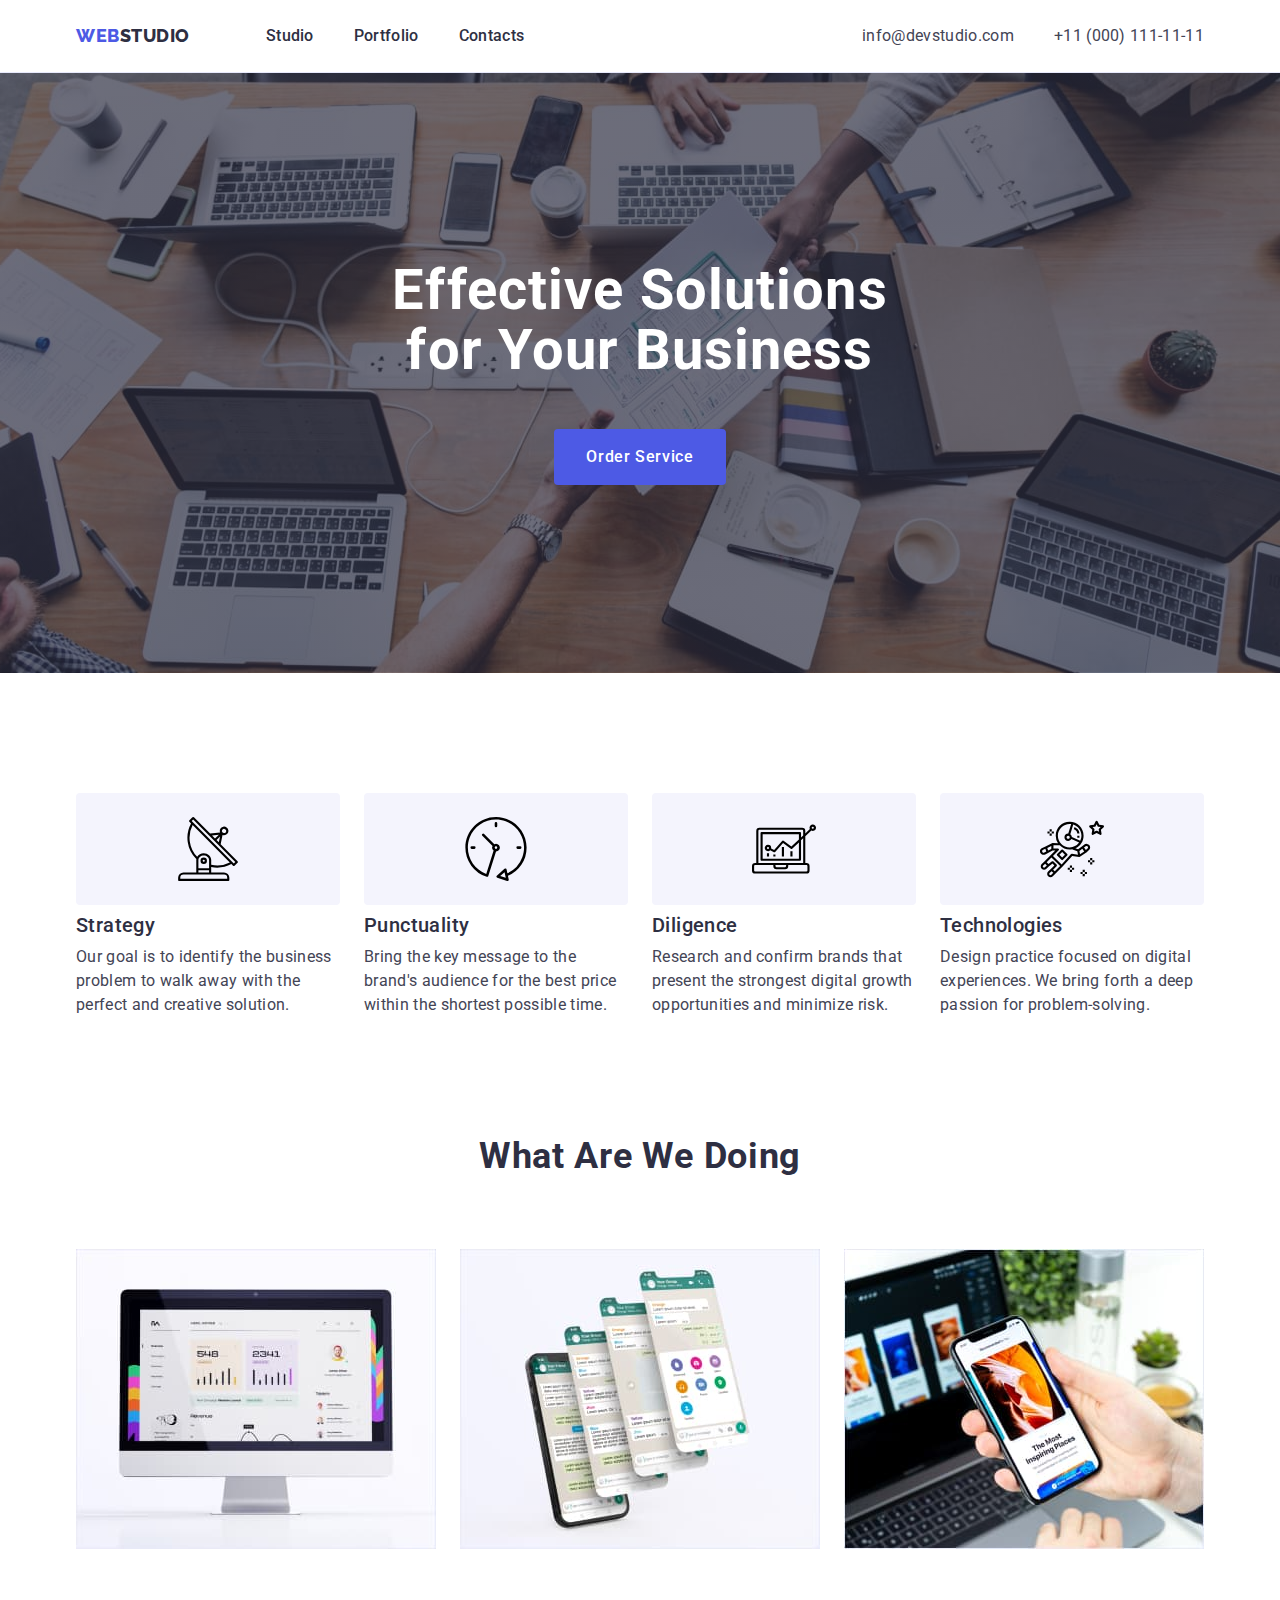
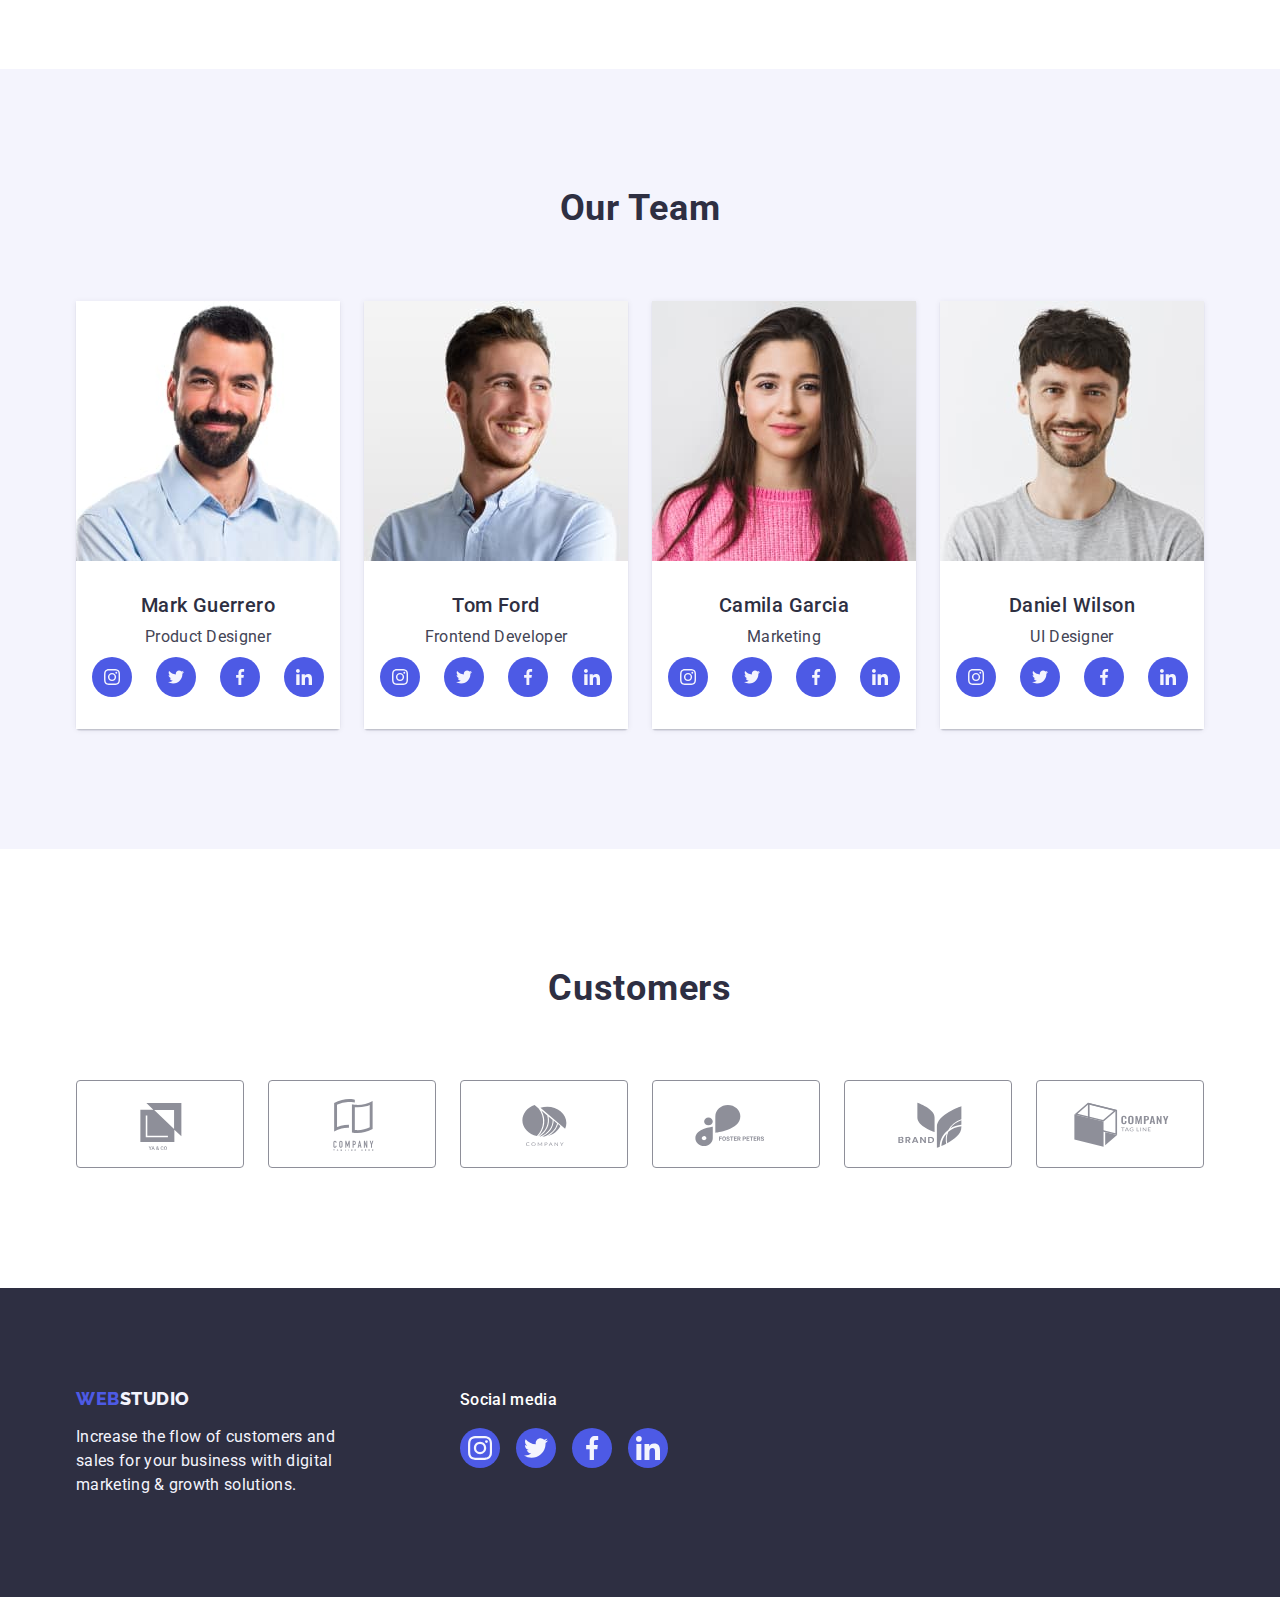
==== index.html @ 3b1a3459 "Initial commit" ====
<!DOCTYPE html>
<html lang="en">
  <head>
    <meta charset="UTF-8" />
    <meta http-equiv="X-UA-Compatible" content="IE=edge" />
    <meta name="viewport" content="width=device-width, initial-scale=1.0" />
    <title>WEBSTUDIO</title>
    <link rel="preconnect" href="https://fonts.googleapis.com" />
    <link rel="preconnect" href="https://fonts.gstatic.com" crossorigin />
    <link
      href="https://fonts.googleapis.com/css2?family=Raleway:wght@800&family=Roboto:wght@400;500;700;900&display=swap"
      rel="stylesheet"
    />
    <link
      rel="stylesheet"
      href="https://cdn.jsdelivr.net/npm/modern-normalize@1.1.0/modern-normalize.min.css"
    />
    <link rel="stylesheet" href="./css/styles.css" />
  </head>
  <body>
    <header class="header">
      <div class="container-header container">
        <nav class="container-nav">
          <a href="./index.html" class="link header-logo"
            >Web<span class="color">Studio</span></a
          >
          <ul class="list list-nav">
            <li><a href="./index.html" class="link nav-link">Studio</a></li>
            <li>
              <a href="./portfolio.html" class="link nav-link">Portfolio</a>
            </li>
            <li><a href="" class="link nav-link">Contacts</a></li>
          </ul>
        </nav>
        <address class="contact">
          <ul class="list list-contact">
            <li>
              <a href="mailto:info@devstudio.com" class="link contact-link"
                >info@devstudio.com</a
              >
            </li>
            <li>
              <a href="tel:+110001111111" class="link contact-link"
                >+11 (000) 111-11-11</a
              >
            </li>
          </ul>
        </address>
      </div>
    </header>
    <main>
      <section class="section-hero">
        <div class="container">
          <h1 class="hero-title">Effective Solutions for Your Business</h1>
          <button type="button" class="hero-btn">Order Service</button>
        </div>
      </section>
      <section class="section-features">
        <div class="container">
          <h2 hidden class="features">Features</h2>

          <ul class="list features-container">
            <li class="features-item">
              <div class="features-icon">
                <svg width="64" height="64">
                  <use href="./images/icons.svg#icon-1"></use>
                </svg>
              </div>
              <h3 class="features-title">Strategy</h3>
              <p class="features-text">
                Our goal is to identify the business problem to walk away with
                the perfect and creative solution.
              </p>
            </li>
            <li class="features-item">
              <div class="features-icon">
                <svg width="64" height="64">
                  <use href="./images/icons.svg#icon-2"></use>
                </svg>
              </div>
              <h3 class="features-title">Punctuality</h3>
              <p class="features-text">
                Bring the key message to the brand's audience for the best price
                within the shortest possible time.
              </p>
            </li>
            <li class="features-item">
              <div class="features-icon">
                <svg width="64" height="64">
                  <use href="./images/icons.svg#icon-3"></use>
                </svg>
              </div>
              <h3 class="features-title">Diligence</h3>
              <p class="features-text">
                Research and confirm brands that present the strongest digital
                growth opportunities and minimize risk.
              </p>
            </li>
            <li class="features-item">
              <div class="features-icon">
                <svg width="64" height="64">
                  <use href="./images/icons.svg#icon-4"></use>
                </svg>
              </div>
              <h3 class="features-title">Technologies</h3>
              <p class="features-text">
                Design practice focused on digital experiences. We bring forth a
                deep passion for problem-solving.
              </p>
            </li>
          </ul>
        </div>
      </section>
      <section class="section-works">
        <div class="container">
          <h2 class="works-title">What are we doing</h2>
          <ul class="list works-container">
            <li class="pic">
              <img
                src="./images/img-1-descpot.jpg"
                alt="computer monitor"
                width="360"
                height="300"
              />
            </li>
            <li class="pic">
              <img
                src="./images/img-2-telscreens.jpg"
                alt="4 phone screens"
                width="360"
                height="300"
              />
            </li>
            <li class="pic">
              <img
                src="./images/img-3-mobile.jpg"
                alt="phone and laptop"
                width="360"
                height="300"
              />
            </li>
          </ul>
        </div>
      </section>
      <section class="section-team">
        <div class="container">
          <h2 class="team-title">Our Team</h2>
          <ul class="list team-list-container">
            <li class="team-item">
              <img
                src="./images/1-team.jpg"
                alt="man with a beard"
                width="264"
                height="260"
                class="team-avatar"
              />
              <div class="team-subtitle">
                <h3 class="avatar-title">Mark Guerrero</h3>
                <p class="avatar-text">Product Designer</p>
                <ul class="social-list list">
                  <li class="social-link-item">
                    <a
                      href=""
                      class="social-link link"
                      target="_blank"
                      rel="noopener noreferrer"
                      aria-label="Instagram icon"
                    >
                      <svg class="social-icon" width="16" height="16">
                        <use href="./images/icons.svg#instagram"></use>
                      </svg>
                    </a>
                  </li>
                  <li class="social-link-item">
                    <a
                      href=""
                      class="social-link link"
                      target="_blank"
                      rel="noopener noreferrer"
                      aria-label="Twitter icon"
                    >
                      <svg class="social-icon" width="16" height="16">
                        <use href="./images/icons.svg#twitter"></use>
                      </svg>
                    </a>
                  </li>
                  <li class="social-link-item">
                    <a
                      href=""
                      class="social-link link"
                      target="_blank"
                      rel="noopener noreferrer"
                      aria-label="Facebook icon"
                    >
                      <svg class="social-icon" width="16" height="16">
                        <use href="./images/icons.svg#facebook"></use>
                      </svg>
                    </a>
                  </li>
                  <li class="social-link-item">
                    <a
                      href=""
                      class="social-link link"
                      target="_blank"
                      rel="noopener noreferrer"
                      aria-label="Linkedin icon"
                    >
                      <svg class="social-icon" width="16" height="16">
                        <use href="./images/icons.svg#linkedin"></use>
                      </svg>
                    </a>
                  </li>
                </ul>
              </div>
            </li>
            <li class="team-item">
              <img
                src="./images/2-team.jpg"
                alt="smiling blond guy"
                width="264"
                height="260"
                class="team-avatar"
              />
              <div class="team-subtitle">
                <h3 class="avatar-title">Tom Ford</h3>
                <p class="avatar-text">Frontend Developer</p>
                <ul class="social-list list">
                  <li class="social-link-item">
                    <a
                      href=""
                      class="social-link link"
                      target="_blank"
                      rel="noopener noreferrer"
                      aria-label="Instagram icon"
                    >
                      <svg class="social-icon" width="16" height="16">
                        <use href="./images/icons.svg#instagram"></use>
                      </svg>
                    </a>
                  </li>
                  <li class="social-link-item">
                    <a
                      href=""
                      class="social-link link"
                      target="_blank"
                      rel="noopener noreferrer"
                      aria-label="Twitter icon"
                    >
                      <svg class="social-icon" width="16" height="16">
                        <use href="./images/icons.svg#twitter"></use>
                      </svg>
                    </a>
                  </li>
                  <li class="social-link-item">
                    <a
                      href=""
                      class="social-link link"
                      target="_blank"
                      rel="noopener noreferrer"
                      aria-label="Facebook icon"
                    >
                      <svg class="social-icon" width="16" height="16">
                        <use href="./images/icons.svg#facebook"></use>
                      </svg>
                    </a>
                  </li>
                  <li class="social-link-item">
                    <a
                      href=""
                      class="social-link link"
                      target="_blank"
                      rel="noopener noreferrer"
                      aria-label="Linkedin icon"
                    >
                      <svg class="social-icon" width="16" height="16">
                        <use href="./images/icons.svg#linkedin"></use>
                      </svg>
                    </a>
                  </li>
                </ul>
              </div>
            </li>
            <li class="team-item">
              <img
                src="./images/3-team.jpg"
                alt="girl with long hair"
                width="264"
                height="260"
                class="team-avatar"
              />
              <div class="team-subtitle">
                <h3 class="avatar-title">Camila Garcia</h3>
                <p class="avatar-text">Marketing</p>
                <ul class="social-list list">
                  <li class="social-link-item">
                    <a
                      href=""
                      class="social-link link"
                      target="_blank"
                      rel="noopener noreferrer"
                      aria-label="Instagram icon"
                    >
                      <svg class="social-icon" width="16" height="16">
                        <use href="./images/icons.svg#instagram"></use>
                      </svg>
                    </a>
                  </li>
                  <li class="social-link-item">
                    <a
                      href=""
                      class="social-link link"
                      target="_blank"
                      rel="noopener noreferrer"
                      aria-label="Twitter icon"
                    >
                      <svg class="social-icon" width="16" height="16">
                        <use href="./images/icons.svg#twitter"></use>
                      </svg>
                    </a>
                  </li>
                  <li class="social-link-item">
                    <a
                      href=""
                      class="social-link link"
                      target="_blank"
                      rel="noopener noreferrer"
                      aria-label="Facebook icon"
                    >
                      <svg class="social-icon" width="16" height="16">
                        <use href="./images/icons.svg#facebook"></use>
                      </svg>
                    </a>
                  </li>
                  <li class="social-link-item">
                    <a
                      href=""
                      class="social-link link"
                      target="_blank"
                      rel="noopener noreferrer"
                      aria-label="Linkedin icon"
                    >
                      <svg class="social-icon" width="16" height="16">
                        <use href="./images/icons.svg#linkedin"></use>
                      </svg>
                    </a>
                  </li>
                </ul>
              </div>
            </li>
            <li class="team-item">
              <img
                src="./images/4-team.jpg"
                alt="smiling brunette guy"
                width="264"
                height="260"
                class="team-avatar"
              />
              <div class="team-subtitle">
                <h3 class="avatar-title">Daniel Wilson</h3>
                <p class="avatar-text">UI Designer</p>
                <ul class="social-list list">
                  <li class="social-link-item">
                    <a
                      href=""
                      class="social-link link"
                      target="_blank"
                      rel="noopener noreferrer"
                      aria-label="Instagram icon"
                    >
                      <svg class="social-icon" width="16" height="16">
                        <use href="./images/icons.svg#instagram"></use>
                      </svg>
                    </a>
                  </li>
                  <li class="social-link-item">
                    <a
                      href=""
                      class="social-link link"
                      target="_blank"
                      rel="noopener noreferrer"
                      aria-label="Twitter icon"
                    >
                      <svg class="social-icon" width="16" height="16">
                        <use href="./images/icons.svg#twitter"></use>
                      </svg>
                    </a>
                  </li>
                  <li class="social-link-item">
                    <a
                      href=""
                      class="social-link link"
                      target="_blank"
                      rel="noopener noreferrer"
                      aria-label="Facebook icon"
                    >
                      <svg class="social-icon" width="16" height="16">
                        <use href="./images/icons.svg#facebook"></use>
                      </svg>
                    </a>
                  </li>
                  <li class="social-link-item">
                    <a
                      href=""
                      class="social-link link"
                      target="_blank"
                      rel="noopener noreferrer"
                      aria-label="Linkedin icon"
                    >
                      <svg class="social-icon" width="16" height="16">
                        <use href="./images/icons.svg#linkedin"></use>
                      </svg>
                    </a>
                  </li>
                </ul>
              </div>
            </li>
          </ul>
        </div>
      </section>
      <section class="section-customers">
        <div class="container">
          <h2 class="customers-title">Customers</h2>
          <ul class="list customers-list">
            <li class="customers-item">
              <a href="" class="customers-link">
                <svg class="customers-icon" width="104" height="56">
                  <use href="./images/icons.svg#logo-1"></use>
                </svg>
              </a>
            </li>
            <li class="customers-item">
              <a href="" class="customers-link">
                <svg class="customers-icon" width="104" height="56">
                  <use href="./images/icons.svg#logo-2"></use>
                </svg>
              </a>
            </li>
            <li class="customers-item">
              <a href="" class="customers-link">
                <svg class="customers-icon" width="104" height="56">
                  <use href="./images/icons.svg#logo-3"></use>
                </svg>
              </a>
            </li>
            <li class="customers-item">
              <a href="" class="customers-link">
                <svg class="customers-icon" width="104" height="56">
                  <use href="./images/icons.svg#logo-4"></use>
                </svg>
              </a>
            </li>
            <li class="customers-item">
              <a href="" class="customers-link">
                <svg class="customers-icon" width="104" height="56">
                  <use href="./images/icons.svg#logo-5"></use>
                </svg>
              </a>
            </li>
            <li class="customers-item">
              <a href="" class="customers-link">
                <svg class="customers-icon" width="104" height="56">
                  <use href="./images/icons.svg#logo-6"></use>
                </svg>
              </a>
            </li>
          </ul>
        </div>
      </section>
    </main>
    <footer class="footer">
      <div class="container footer-container">
        <div class="leftside-footer">
          <a href="./index.html" class="link footer-logo"
            >Web<span class="color">Studio</span></a
          >
          <p class="footer-text">
            Increase the flow of customers and sales for your business with
            digital marketing & growth solutions.
          </p>
        </div>
        <div class="rightside-footer">
          <p class="footer-subtitle">Social media</p>
          <ul class="list footer-social-list">
            <li class="footer-item">
              <a
                href=""
                class="link footer-social-link"
                target="_blank"
                rel="noopener noreferrer"
                aria-label="Instagram icon"
              >
                <svg class="footer-social-icon" width="24" height="24">
                  <use href="./images/icons.svg#instagram"></use>
                </svg>
              </a>
            </li>
            <li class="footer-item">
              <a
                href=""
                class="link footer-social-link"
                target="_blank"
                rel="noopener noreferrer"
                aria-label="Instagram icon"
              >
                <svg class="footer-social-icon" width="24" height="24">
                  <use href="./images/icons.svg#twitter"></use>
                </svg>
              </a>
            </li>
            <li class="footer-item">
              <a
                href=""
                class="link footer-social-link"
                target="_blank"
                rel="noopener noreferrer"
                aria-label="Instagram icon"
              >
                <svg class="footer-social-icon" width="24" height="24">
                  <use href="./images/icons.svg#facebook"></use>
                </svg>
              </a>
            </li>
            <li class="footer-item">
              <a
                href=""
                class="link footer-social-link"
                target="_blank"
                rel="noopener noreferrer"
                aria-label="Instagram icon"
              >
                <svg class="footer-social-icon" width="24" height="24">
                  <use href="./images/icons.svg#linkedin"></use>
                </svg>
              </a>
            </li>
          </ul>
        </div>
      </div>
    </footer>
  </body>
</html>
---- css/styles.css ----
:root {
    --color-iris: #4d5ae5;
    --color-ocean: #404bbf;
    --color-navy-blue: #2e2f42;
    --color-green: #31d0aa;
    --color-slate: #434455;
    --color-light-slate: #8e8f99;
    --color-cornflower: #e7e9fc;
    --color-cloud: #f4f4fd;
    --color-navy-blue-modal: #2e2f42;
    --color-grey: #2e2f42;
    --color-white: #ffffff;
    --color-dairy: #fcfcfc;
}

body {
    background-color: var(--color-white);
    color: var(--color-slate);
    font-family: Roboto, sans-serif;
    font-style: normal;
    font-weight: 400;
    font-size: 16px;
    line-height: 1.5;
    letter-spacing: 0.02em;
}

.container {
    width: 1158px;
    margin-left: auto;
    margin-right: auto;
    padding-left: 15px;
    padding-right: 15px;
}

/* Reset */
.list {
    list-style: none;
    margin: 0;
    padding: 0;
}

.link {
    text-decoration: none;
    color: currentColor;
}

h1,
h2,
h3,
h4,
h5,
h6,
p {
    margin: 0;
}

img {
    display: block;
}

/* Header */

.header {
    border-bottom: 1px solid var(--color-cornflower);
    box-shadow: 0px 2px 1px rgba(46, 47, 66, 0.08), 0px 1px 1px rgba(46, 47, 66, 0.16), 0px 1px 6px rgba(46, 47, 66, 0.08);
}

.header-logo {
    margin-right: 76px;
    color: var(--color-iris);
    font-family: 'Raleway', sans-serif;
    font-weight: 800;
    font-size: 18px;
    line-height: 1.17;
    display: flex;
    align-items: center;
    letter-spacing: 0.03em;
    text-transform: uppercase;
}

.header-logo .color {
    display: block;        
    color: var(--color-navy-blue);
}

.nav-link {
    display: block;
    padding-top: 24px;
    padding-bottom: 24px;

    color: var(--color-navy-blue);
    font-family: Roboto, sans-serif;
    font-weight: 500;
    font-size: 16px;
    line-height: 1.5;
}

.contact {
    font-style: normal;
    margin-left: auto;
}

.contact-link {
    display: block;
    padding-top: 24px;
    padding-bottom: 24px;

    color: var(--color-slate);
    font-weight: 400;
    font-size: 16px;
    line-height: 1.5;
    font-style: normal;
}

.nav-link:hover,
.nav-link:focus,
.contact-link:hover,
.contact-link:focus {
    color: var(--color-ocean);
}

.container-header,
.container-nav,
.list-nav,
.list-contact {
    display: flex;
    align-items: center;
}
.list-nav,
.list-contact {
    gap: 40px;
}

/* Hero */
.section-hero {
    background-color: var(--color-navy-blue);
    padding-top: 188px;
    padding-bottom: 188px;
    max-width: 1440px;
    margin-left: auto;
    margin-right: auto;
    background-image: linear-gradient(rgba(46, 47, 66, 0.7), rgba(46, 47, 66, 0.7)), 
    url(../images/backgrounds/hero-image.jpg);
    background-repeat: no-repeat;
    background-size: cover;
    background-position: center;
}

.hero-title {
    max-width: 496px;   
    margin-right: auto;
    margin-left: auto;
    margin-bottom: 48px;

    color: var(--color-white);
    font-weight: 700;
    font-size: 56px;
    line-height: 1.07;
    text-align: center;
    letter-spacing: 0.02em
}

.hero-btn {
    display: block;
    min-width: 169px;
    height: 56px;
    margin-right: auto;
    margin-left: auto;
    padding: 16px 32px;    
    text-align: center;
    color: var(--color-white);
    background-color: var(--color-iris);
    font-family: "Roboto", sans-serif;
    font-weight: 500;
    font-size: 16px;
    line-height: 1.5;
    letter-spacing: 0.04em;
    cursor: pointer;
    border: none;
    border-radius: 4px;
}

.hero-btn:hover,
.hero-btn:focus {
    background-color: var(--color-ocean);
    border: none;
    border-radius: 4px;
}

/* Features */
.section-features {
    padding-top: 120px;
    padding-bottom: 120px;
}

.features-container {
    display: flex;
    flex-wrap: wrap;
    gap: 24px;
}

.features-item {
    display: block;
    width: calc((100% - 24px * 3) / 4);
}

.features-title {
    margin-bottom: 8px;
    color: var(--color-navy-blue);
    font-weight: 500;
    font-size: 20px;
    line-height: 1.2;
    letter-spacing: 0.02em
}
.features-icon {
    display: flex;
    align-items: center;
    justify-content: center;
    height: 112px;
    
    margin-bottom: 8px;
    background-color: var(--color-cloud);
    border-radius: 4px; 
}

/* what are we doing */
.section-works {
    padding-bottom: 120px;
}

.works-container {
    display: flex;
    flex-wrap: wrap;
    gap: 24px;
}
.pic {
    width: calc((100% - 48px) / 3);
}


/* Titles works&team */
.works-title,
.team-title,
.customers-title {
    margin-bottom: 72px;
    color: var(--color-navy-blue);
    font-weight: 700;
    font-size: 36px;
    line-height: 1.11;
    text-align: center;
    text-transform: capitalize;
    letter-spacing: 0.02em;
}

/* Team */
.section-team {
    padding-top: 120px;
    padding-bottom: 120px;
    background-color: var(--color-cloud);
}

.team-list-container {
    display: flex;
    flex-wrap: wrap;
    gap: 24px;
}
.team-item {
    box-shadow: 0px 1px 6px rgba(46, 47, 66, 0.08), 0px 1px 1px rgba(46, 47, 66, 0.16), 0px 2px 1px rgba(46, 47, 66, 0.08);
    border-radius: 0px 0px 4px 4px;
}
.team-subtitle {
    padding: 32px 0;
    background-color: var(--color-white);
}
.avatar-text {
    margin-bottom: 8px;
}
.social-list{
    display: flex;
    justify-content: center;
    gap: 24px;
}
.social-link {
    display: flex;
    justify-content: center;
    align-items: center;
    width: 40px;
    height: 40px;
    border-radius: 50%;
    background-color: var(--color-iris);
    color: var(--color-cloud);
}
.social-link:hover,
.social-link:focus {
    background-color: var(--color-ocean);
}
.social-icon {
    fill: currentColor;
}

/* Titles avatar&examples */
.avatar-title,
.examples-title {
    margin-bottom: 8px;
    color: var(--color-navy-blue);
    font-weight: 500;
    font-size: 20px;
    line-height: 1.2;
    letter-spacing: 0.02em
}

.avatar-title,
.avatar-text {
    text-align: center;
}

/* Customers */
.section-customers {
    padding-top: 120px;
    padding-bottom: 120px;
}
.customers-title {
    line-height: 1.1
}
.customers-list {
    display: flex;
    justify-content: center;
    gap: 24px;    
}
.customers-link {
    display: flex;
    justify-content: center;
    align-items: center;
    width: 168px;
    height: 88px;
    border: 1px solid var(--color-light-slate);
    border-radius: 4px;
    color: var(--color-light-slate);
}
.customers-link:hover,
.customers-link:focus {   
    border: 1px solid var(--color-ocean);
    color: var(--color-ocean);
}
.customers-icon {
    fill: currentColor;
}


/* Portfolio filter btn */
.filter-btn {
    padding: 12px 24px;
    color: var(--color-iris);
    background-color: var(--color-cloud);
    font-family: 'Roboto', sans-serif;
    font-style: normal;
    font-weight: 500;
    font-size: 16px;
    line-height: 1.5;
    align-items: center;
    text-align: center;
    letter-spacing: 0.04em;
    cursor: pointer;
    border: 1px solid var(--color-cornflower);
    border-radius: 4px;
}

.filter-btn:hover,
.filter-btn:focus,
.filter-btn:active {

    color: var(--color-white);
    background-color: var(--color-ocean);
    box-shadow: 0px 3px 1px rgba(0, 0, 0, 0.1), 0px 2px 1px rgba(0, 0, 0, 0.08), 0px 2px 2px rgba(0, 0, 0, 0.12);
    border: 1px solid transparent;
    border-radius: 4px;    
}

.projects .text-color {
    color: var(--color-slate);
}

.section-projects {
    padding-top: 96px;
    padding-bottom: 120px;
}

.project-subtitle {
    padding-top: 32px;
    padding-right: 16px;
    padding-bottom: 32px;
    padding-left: 16px;

    background-color: var(--color-white);
    border-left: 1px solid var(--color-cornflower);
    border-right: 1px solid var(--color-cornflower);
    border-bottom: 1px solid var(--color-cornflower);
}

.btn-container {
    display: flex;
    flex-wrap: wrap;
    gap: 24px;
    justify-content: center;
    margin-bottom: 72px;
}

.examples-container {
    display: flex;
    flex-wrap: wrap;
    row-gap: 48px;
    column-gap: 24px;
}

.examples-item {
    flex-basis: calc((100% - 48px) / 3);
}
.examples-link {
    display: block;
}
.examples-link:hover,
.examples-link:focus {
    box-shadow: 0px 1px 6px rgba(46, 47, 66, 0.08), 0px 1px 1px rgba(46, 47, 66, 0.16), 0px 2px 1px rgba(46, 47, 66, 0.08);
}

/* Footer */
.footer-container {
    display: flex;
    gap: 120px;
    align-items: baseline;
}
.footer {
    padding-top: 100px;
    padding-bottom: 100px;
    background-color: var(--color-navy-blue);
}

.footer-logo {
    margin-bottom: 16px;
    color: var(--color-iris);
    font-family: 'Raleway', sans-serif;
    font-weight: 800;
    font-size: 18px;
    line-height: 1.17;
    display: inline-block;
    align-items: center;
    letter-spacing: 0.03em;
    text-transform: uppercase;
}

.footer-logo .color {
    color: var(--color-cloud);
}

.footer-text {
    width: 264px;
    color: var(--color-cloud);
}
.footer-subtitle {
    
    margin-bottom: 16px;
    font-family: 'Roboto';
    font-style: normal;
    font-weight: 500;
    font-size: 16px;
    line-height: 1.5;
    letter-spacing: 0.02em;
    font-weight: 500;
    color: var(--color-white);
}

.footer-social-list {
    display: flex;
    justify-content: left;
    gap: 16px;
}

.footer-social-link {
    display: flex;
        justify-content: center;
        align-items: center;
        width: 40px;
        height: 40px;
        border-radius: 50%;
        background-color: var(--color-iris);
        color: var(--color-cloud);
    }
    
    .footer-social-link:hover,
    .footer-social-link:focus {
        background-color: var(--color-green);
}
.footer-social-icon {
    fill: currentColor;
}
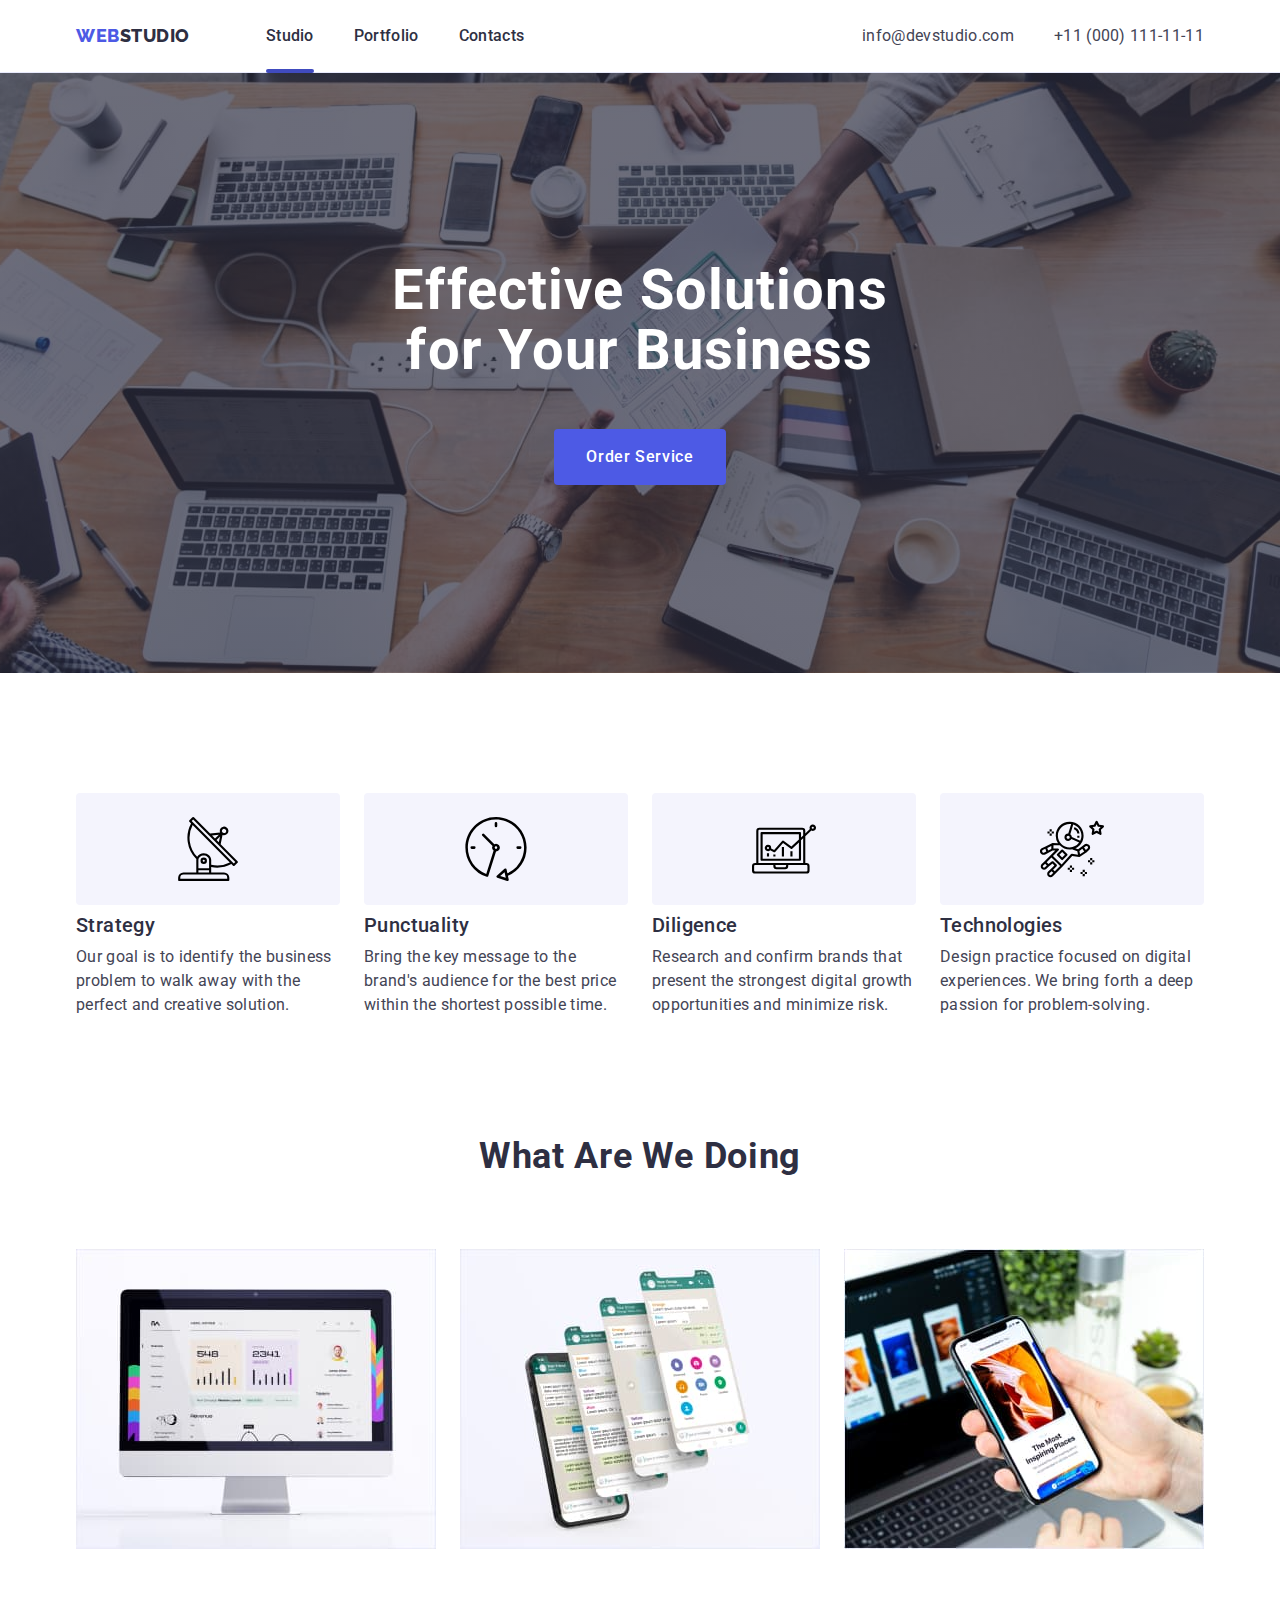
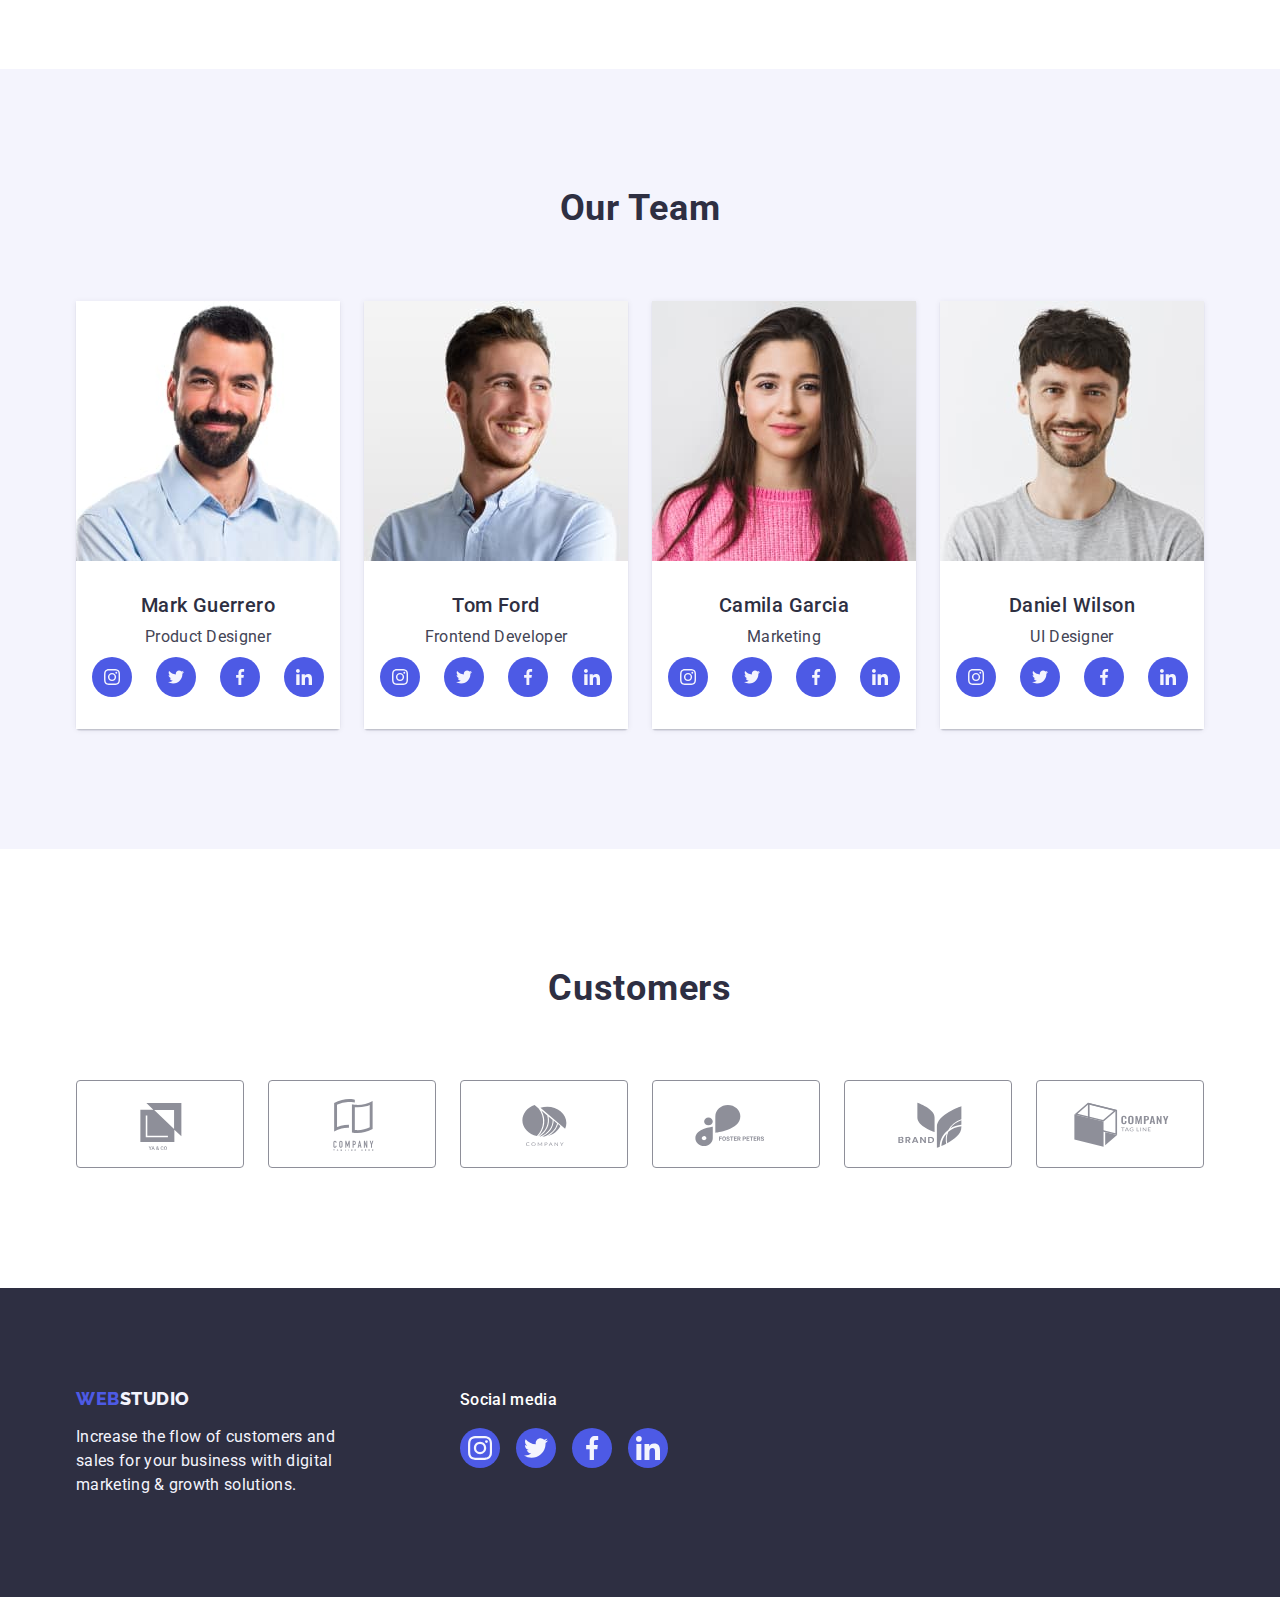
==== commit 883f5d36: "HW5 transition" ====
--- a/index.html
+++ b/index.html
@@ -25,7 +25,9 @@
             >Web<span class="color">Studio</span></a
           >
           <ul class="list list-nav">
-            <li><a href="./index.html" class="link nav-link">Studio</a></li>
+            <li>
+              <a href="./index.html" class="link nav-link current">Studio</a>
+            </li>
             <li>
               <a href="./portfolio.html" class="link nav-link">Portfolio</a>
             </li>
--- a/css/styles.css
+++ b/css/styles.css
@@ -87,12 +87,25 @@
     display: block;
     padding-top: 24px;
     padding-bottom: 24px;
+    position: relative;
 
     color: var(--color-navy-blue);
     font-family: Roboto, sans-serif;
     font-weight: 500;
     font-size: 16px;
     line-height: 1.5;
+
+    transition: color 250ms cubic-bezier(0.4, 0, 0.2, 1);
+}
+.current::after {
+    content: '';
+    position: absolute;
+    width: 100%;
+    height: 4px;
+    background: var(--color-ocean);
+    border-radius: 2px;
+    left: 0px;
+    bottom: -1px;  
 }
 
 .contact {
@@ -110,6 +123,8 @@
     font-size: 16px;
     line-height: 1.5;
     font-style: normal;
+
+    transition: color 250ms cubic-bezier(0.4, 0, 0.2, 1);
 }
 
 .nav-link:hover,
@@ -178,13 +193,14 @@
     cursor: pointer;
     border: none;
     border-radius: 4px;
+
+    transition: background-color 250ms cubic-bezier(0.4, 0, 0.2, 1);
 }
 
 .hero-btn:hover,
 .hero-btn:focus {
     background-color: var(--color-ocean);
-    border: none;
-    border-radius: 4px;
+   
 }
 
 /* Features */
@@ -289,6 +305,8 @@
     border-radius: 50%;
     background-color: var(--color-iris);
     color: var(--color-cloud);
+
+    transition: background-color 250ms cubic-bezier(0.4, 0, 0.2, 1);
 }
 .social-link:hover,
 .social-link:focus {
@@ -336,6 +354,8 @@
     border: 1px solid var(--color-light-slate);
     border-radius: 4px;
     color: var(--color-light-slate);
+
+    transition: border 250ms cubic-bezier(0.4, 0, 0.2, 1), color 250ms cubic-bezier(0.4, 0, 0.2, 1);
 }
 .customers-link:hover,
 .customers-link:focus {   
@@ -363,6 +383,9 @@
     cursor: pointer;
     border: 1px solid var(--color-cornflower);
     border-radius: 4px;
+    box-shadow: none;
+
+    transition: color 250ms cubic-bezier(0.4, 0, 0.2, 1), background-color 250ms cubic-bezier(0.4, 0, 0.2, 1), box-shadow 250ms cubic-bezier(0.4, 0, 0.2, 1), border 250ms cubic-bezier(0.4, 0, 0.2, 1);
 }
 
 .filter-btn:hover,
@@ -373,7 +396,7 @@
     background-color: var(--color-ocean);
     box-shadow: 0px 3px 1px rgba(0, 0, 0, 0.1), 0px 2px 1px rgba(0, 0, 0, 0.08), 0px 2px 2px rgba(0, 0, 0, 0.12);
     border: 1px solid transparent;
-    border-radius: 4px;    
+        
 }
 
 .projects .text-color {
@@ -415,12 +438,30 @@
 .examples-item {
     flex-basis: calc((100% - 48px) / 3);
 }
+.examples-box {
+    position: relative;
+}
 .examples-link {
     display: block;
 }
 .examples-link:hover,
 .examples-link:focus {
     box-shadow: 0px 1px 6px rgba(46, 47, 66, 0.08), 0px 1px 1px rgba(46, 47, 66, 0.16), 0px 2px 1px rgba(46, 47, 66, 0.08);
+}
+.examples-pic {
+ 
+}
+.examples-label {
+    position: absolute;
+    bottom: 0;
+    left: 0;
+    width: 100%;
+    height: 100%;
+    padding: 40px 32px 164px 32px;
+    color: var(--color-cloud);
+    /* Тимчасово!!! поміняти на макетні */
+    background-color: rgba(77, 90, 229, 0.2);
+    backdrop-filter: blur(3px);
 }
 
 /* Footer */
@@ -484,6 +525,8 @@
         border-radius: 50%;
         background-color: var(--color-iris);
         color: var(--color-cloud);
+
+        transition: background-color 250ms cubic-bezier(0.4, 0, 0.2, 1);
     }
     
     .footer-social-link:hover,
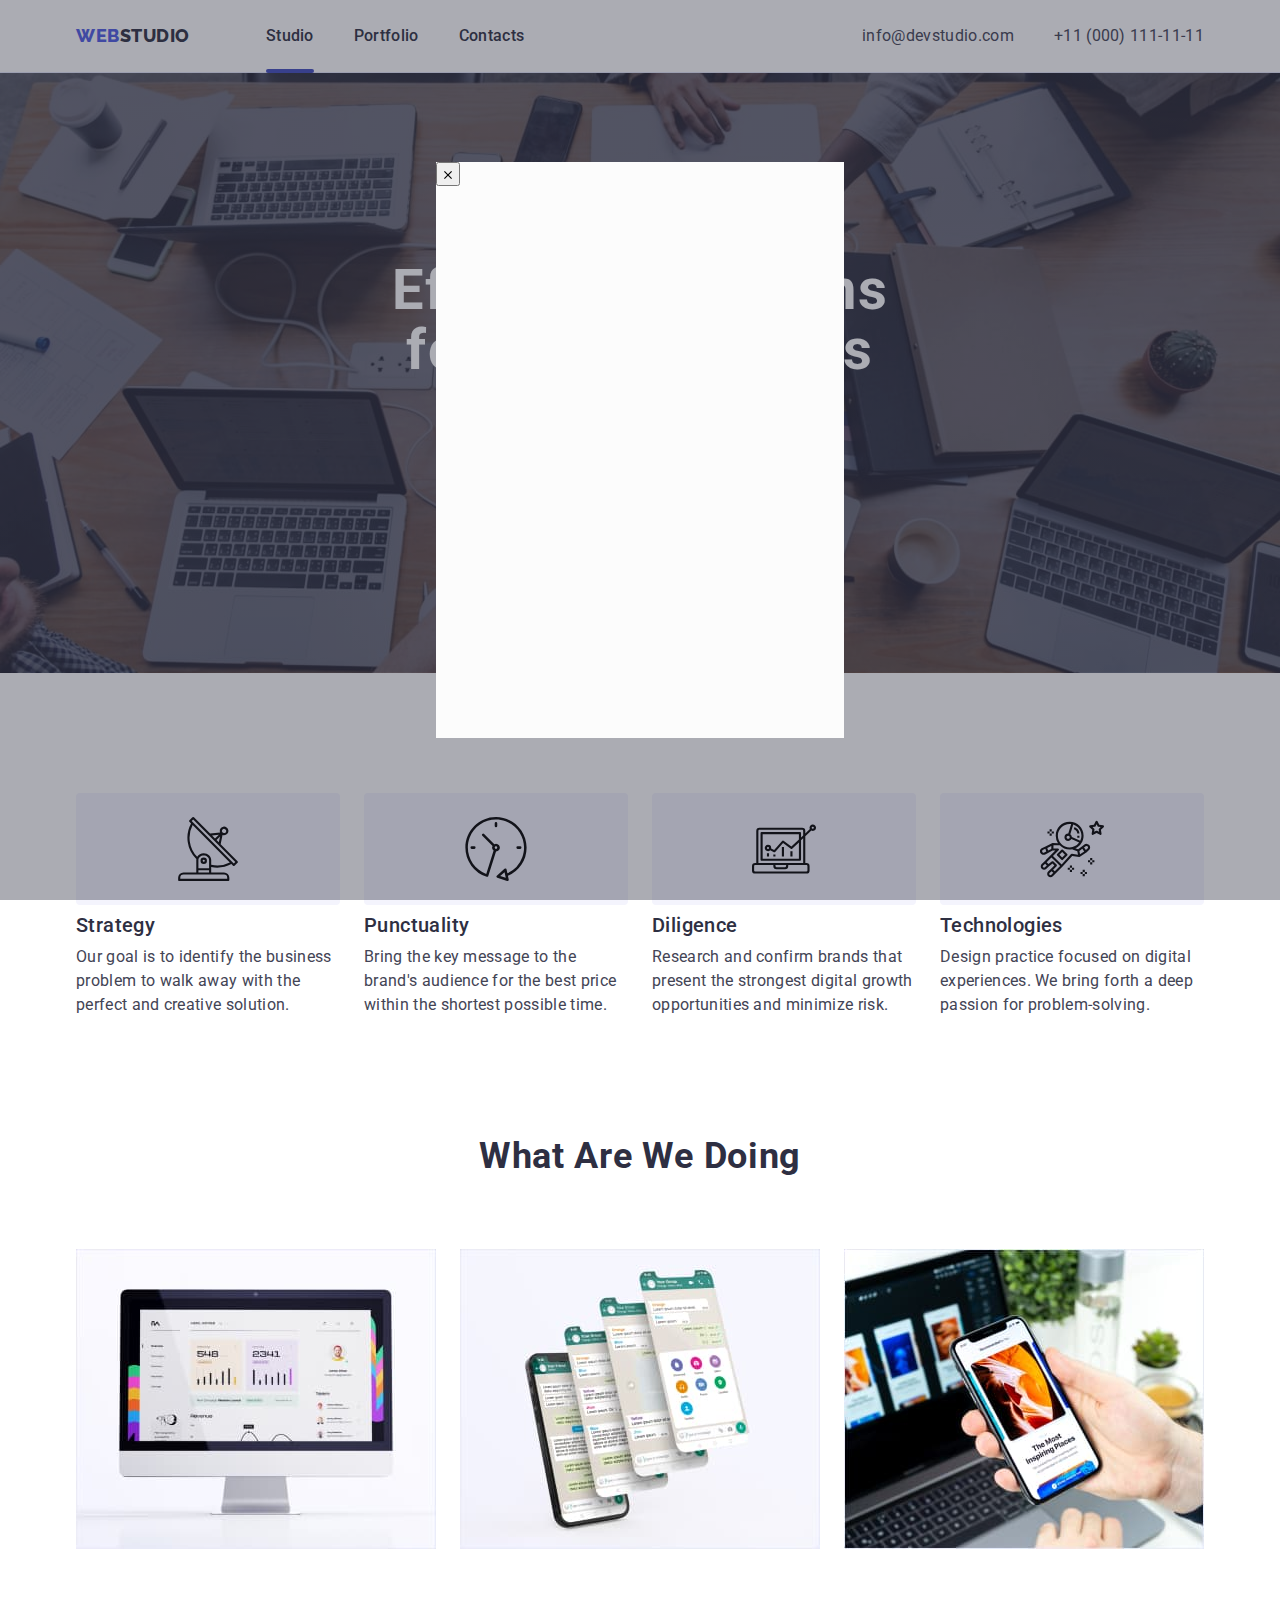
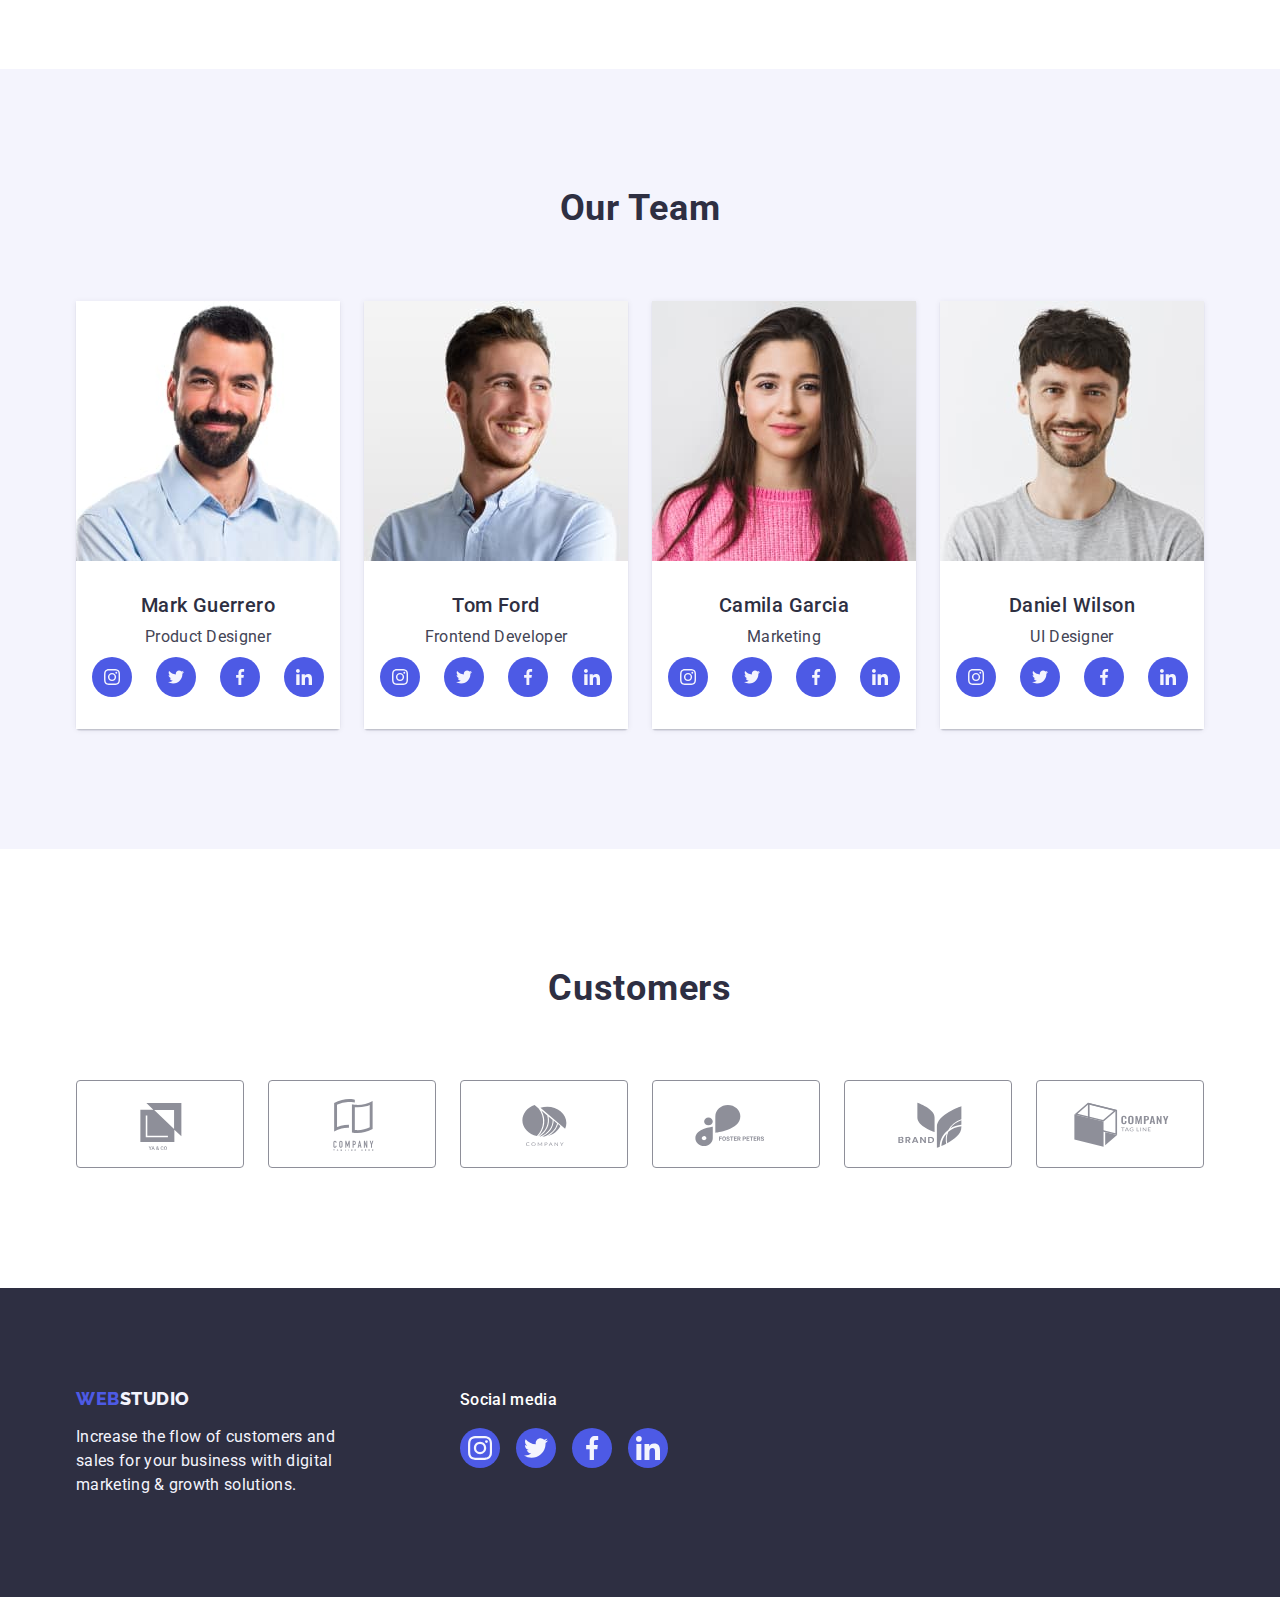
==== commit 22431612: "hw5 modal window" ====
--- a/index.html
+++ b/index.html
@@ -539,5 +539,15 @@
         </div>
       </div>
     </footer>
+    <!-- Modal window -->
+    <div class="backdrop is-hidden">
+      <div class="modal">
+        <button class="modal-btn" type="button">
+          <svg class="modal-icon" width="8" height="8">
+            <use href="./images/icons.svg#close-btn"></use>
+          </svg>
+        </button>
+      </div>
+    </div>
   </body>
 </html>
--- a/css/styles.css
+++ b/css/styles.css
@@ -537,4 +537,33 @@
     fill: currentColor;
 }
 
-
+/* Modal window */
+
+.backdrop {
+    position: fixed;
+    top: 0;
+    left: 0;
+    width: 100%;
+    height: 100%;
+    background-color: rgba(46, 47, 66, 0.4);
+
+}
+.backdrop.is-hidden {
+    /* opacity: 0;
+    visibility: hidden;
+    pointer-events: none; */
+
+}
+.modal {
+    position: absolute;
+    top: 50%;
+    left: 50%;
+    transform: translate(-50%, -50%);
+
+    min-width: 408px;
+    min-height: 576px;
+
+    background-color: var(--color-dairy);
+   
+
+}
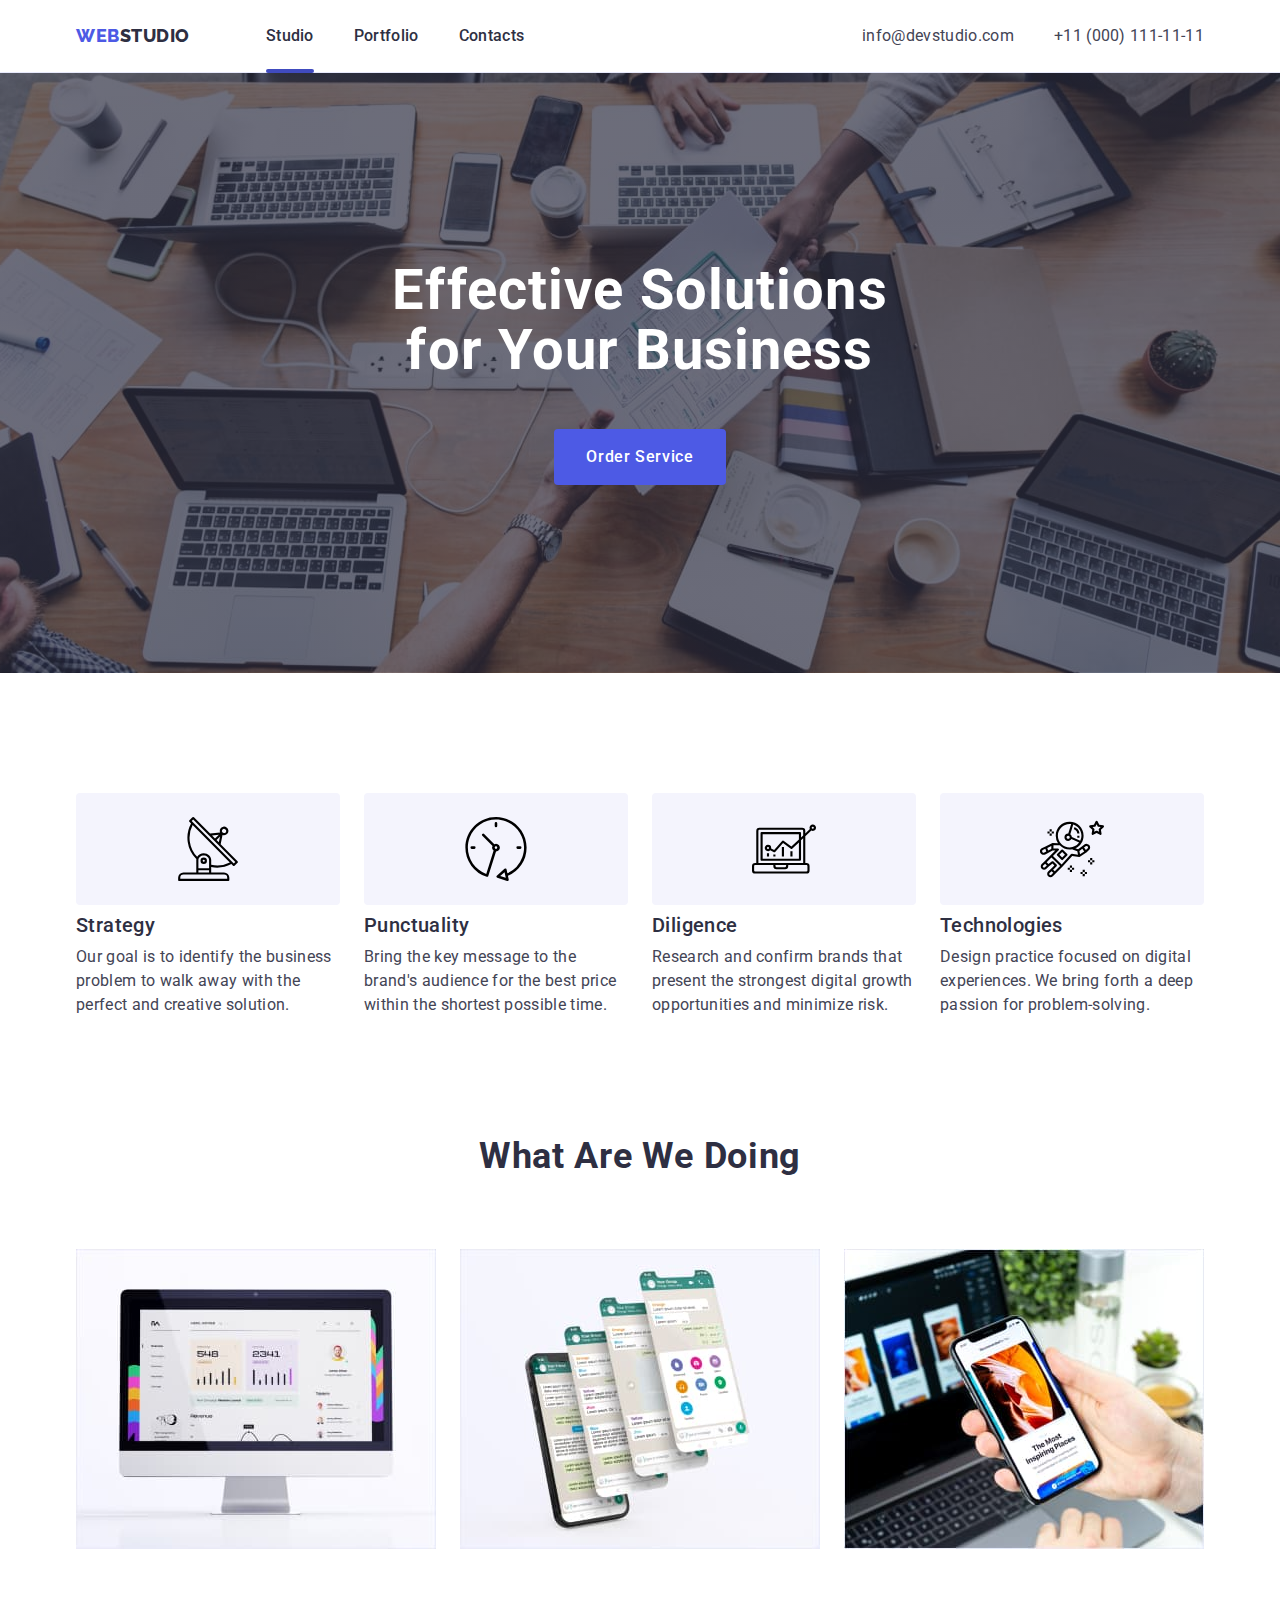
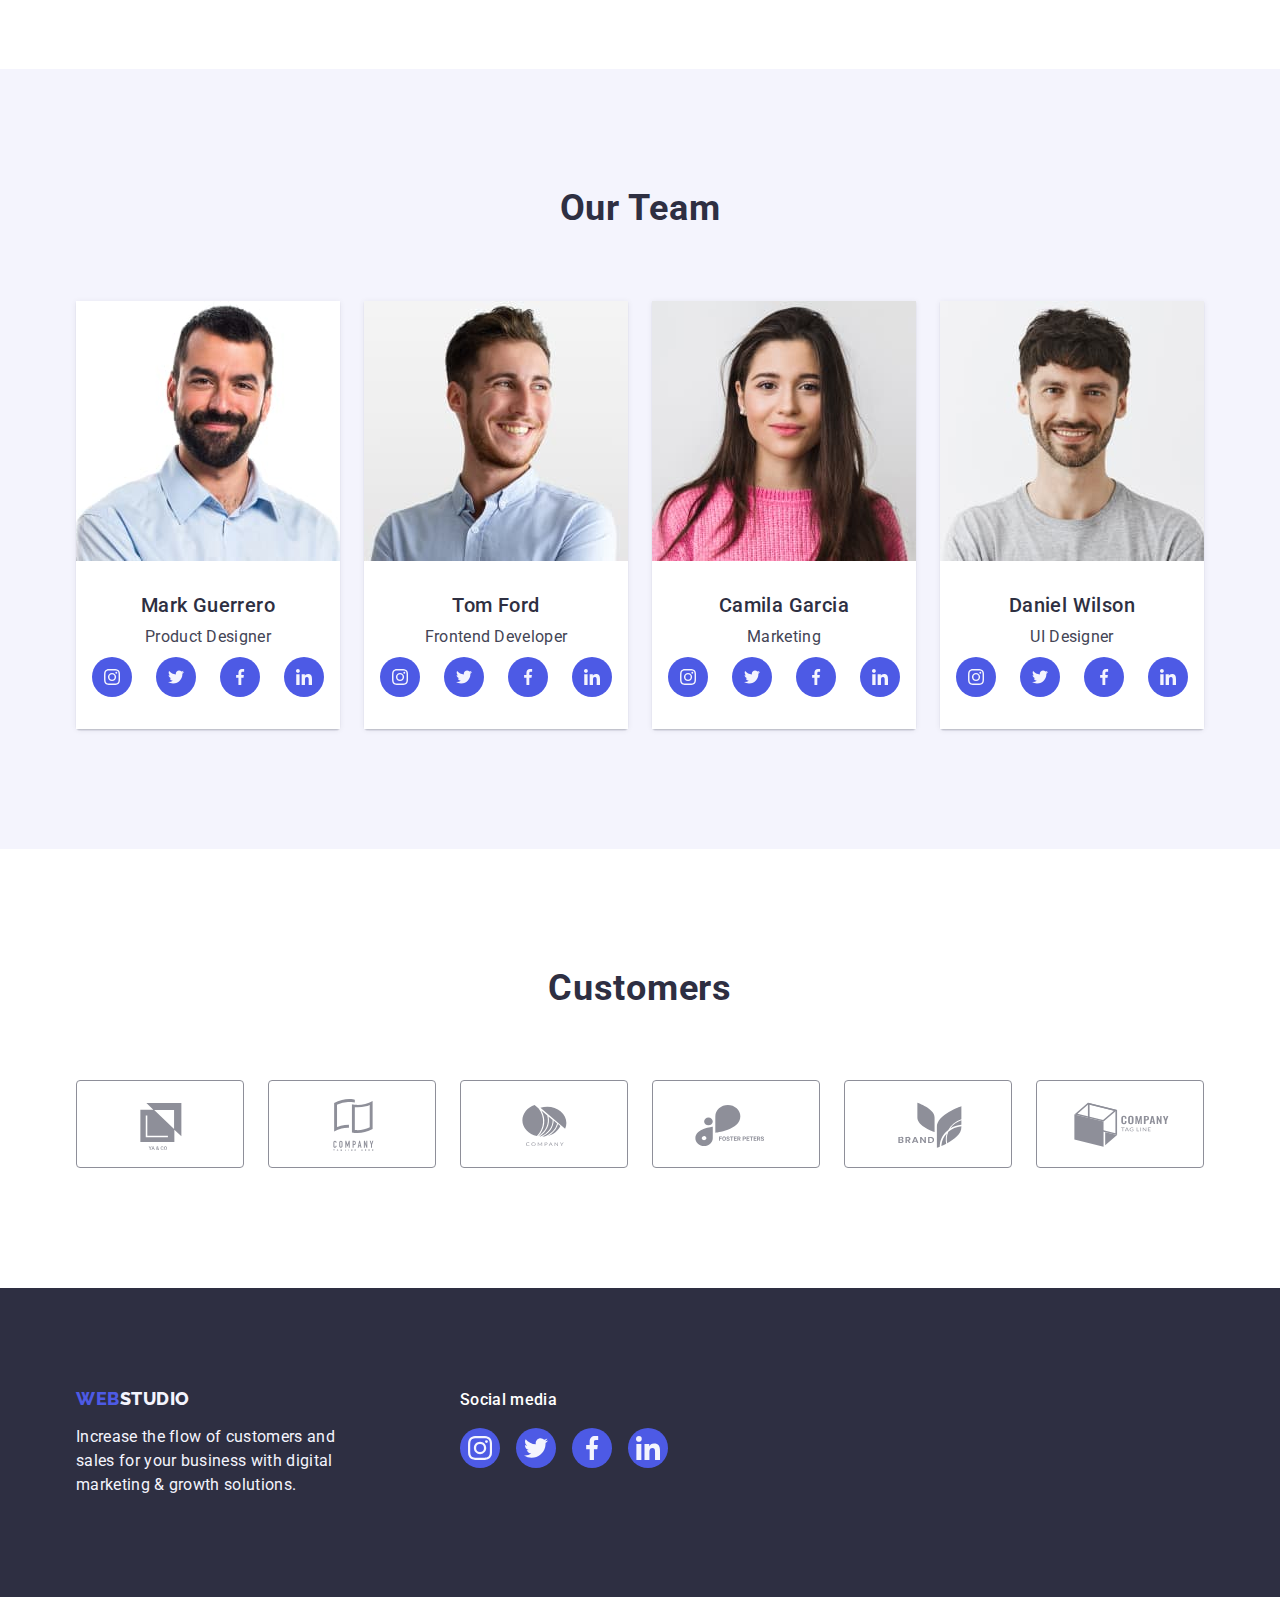
==== commit 7ad87434: "HW5" ====
--- a/index.html
+++ b/index.html
@@ -54,7 +54,9 @@
       <section class="section-hero">
         <div class="container">
           <h1 class="hero-title">Effective Solutions for Your Business</h1>
-          <button type="button" class="hero-btn">Order Service</button>
+          <button type="button" class="hero-btn" data-modal-open>
+            Order Service
+          </button>
         </div>
       </section>
       <section class="section-features">
@@ -540,14 +542,16 @@
       </div>
     </footer>
     <!-- Modal window -->
-    <div class="backdrop is-hidden">
+    <div class="backdrop is-hidden" data-modal>
       <div class="modal">
-        <button class="modal-btn" type="button">
+        <button class="modal-btn" type="button" data-modal-close>
           <svg class="modal-icon" width="8" height="8">
             <use href="./images/icons.svg#close-btn"></use>
           </svg>
         </button>
       </div>
     </div>
+
+    <script src="./js/modal.js"></script>
   </body>
 </html>
--- a/css/styles.css
+++ b/css/styles.css
@@ -367,7 +367,7 @@
 }
 
 
-/* Portfolio filter btn */
+/* Portfolio */
 .filter-btn {
     padding: 12px 24px;
     color: var(--color-iris);
@@ -440,10 +440,13 @@
 }
 .examples-box {
     position: relative;
+    overflow: hidden;
 }
 .examples-link {
     display: block;
 }
+
+
 .examples-link:hover,
 .examples-link:focus {
     box-shadow: 0px 1px 6px rgba(46, 47, 66, 0.08), 0px 1px 1px rgba(46, 47, 66, 0.16), 0px 2px 1px rgba(46, 47, 66, 0.08);
@@ -460,9 +463,17 @@
     padding: 40px 32px 164px 32px;
     color: var(--color-cloud);
     /* Тимчасово!!! поміняти на макетні */
-    background-color: rgba(77, 90, 229, 0.2);
-    backdrop-filter: blur(3px);
-}
+    background-color: var(--color-iris);
+
+    transform: translateY(100%);
+    transition: transform 250ms cubic-bezier(0.4, 0, 0.2, 1);
+}
+
+.examples-link:hover .examples-label,
+.examples-link:focus .examples-label {    
+    transform: translateY(0);
+}
+
 
 /* Footer */
 .footer-container {
@@ -549,9 +560,9 @@
 
 }
 .backdrop.is-hidden {
-    /* opacity: 0;
+    opacity: 0;
     visibility: hidden;
-    pointer-events: none; */
+    pointer-events: none;
 
 }
 .modal {
@@ -559,11 +570,46 @@
     top: 50%;
     left: 50%;
     transform: translate(-50%, -50%);
+    padding: 24px;
 
     min-width: 408px;
     min-height: 576px;
 
     background-color: var(--color-dairy);
-   
-
-}
+    box-shadow: 0px 1px 1px rgba(0, 0, 0, 0.14), 0px 1px 3px rgba(0, 0, 0, 0.12), 0px 2px 1px rgba(0, 0, 0, 0.2);
+    border-radius: 4px;
+
+}
+.modal-btn {
+    display: flex;
+    justify-content: center;
+    align-items: center;
+
+    margin-left: auto;
+    width: 24px;
+    height: 24px;
+
+    border-radius: 50%;
+    background-color: var(--color-cornflower);
+    border: 1px solid rgba(0, 0, 0, 0.1);
+
+    transition: background-color 250ms cubic-bezier(0.4, 0, 0.2, 1), border 250ms cubic-bezier(0.4, 0, 0.2, 1);
+}
+.modal-btn:hover,
+.modal-btn:focus,
+.modal-btn:active {
+    background-color: var(--color-ocean);
+    border: none;
+}
+.modal-icon {
+    fill: var(--color-navy-blue);
+    transition: fill 250ms cubic-bezier(0.4, 0, 0.2, 1);
+}
+.modal-btn:hover .modal-icon,
+.modal-btn:focus .modal-icon,
+.modal-btn:active .modal-icon {
+    fill: var(--color-white);
+}
+
+
+
